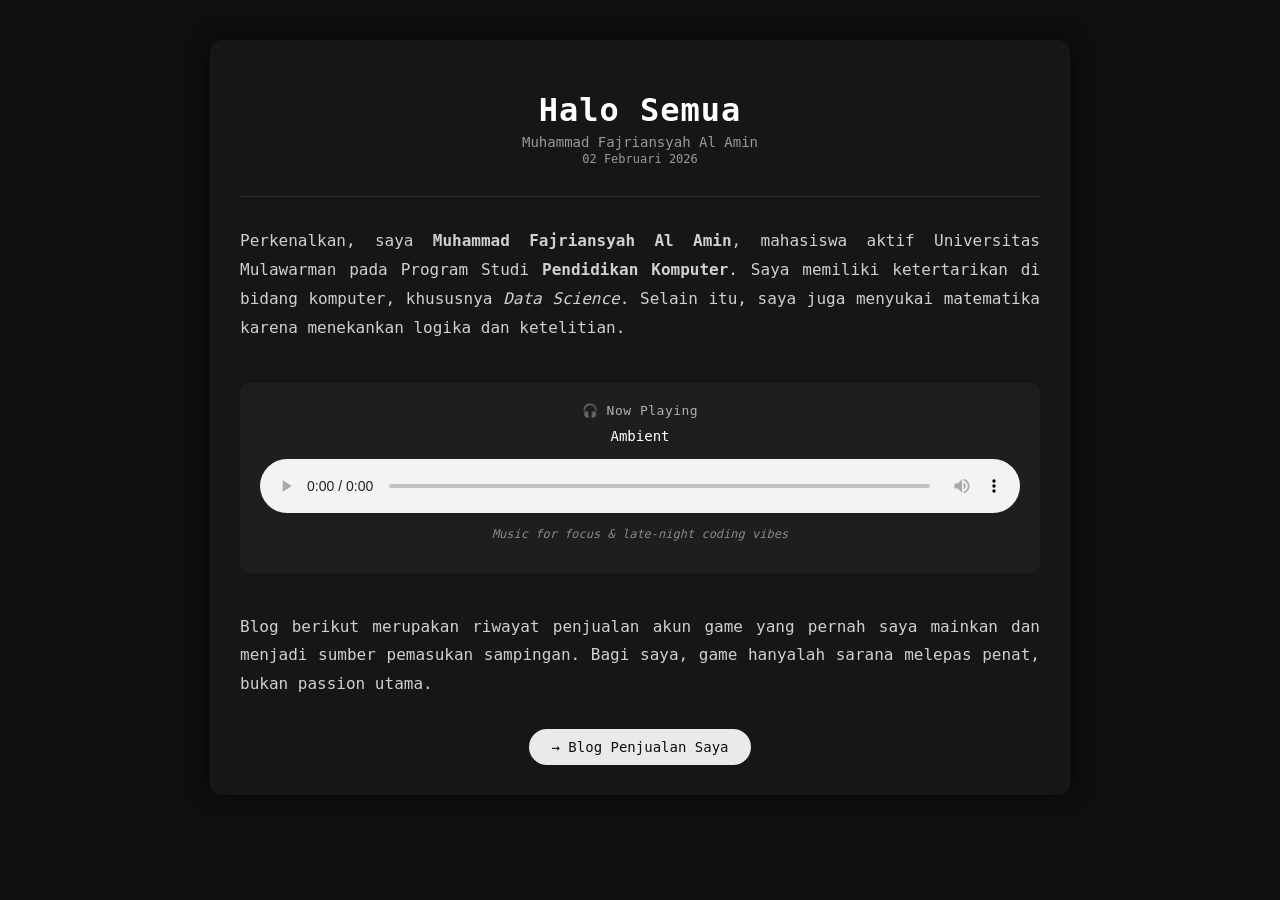
==== Blog/index.html @ 75291d9a "first commit" ====
<!DOCTYPE html>
<html lang="id">
<head>
    <meta charset="UTF-8">
    <meta name="viewport" content="width=device-width, initial-scale=1.0">
    <title>My Profile</title>
</head>

<body style="
    background-color:#0f0f0f;
    color:#eaeaea;
    font-family: 'JetBrains Mono', monospace;
    margin:0;
    padding:0;
">

    <!-- Container -->
    <div style="
        max-width:800px;
        margin:40px auto;
        padding:30px;
        background-color:#161616;
        border-radius:12px;
        box-shadow:0 0 20px rgba(0,0,0,0.6);
    ">

        <h1 style="
            text-align:center;
            color:#ffffff;
            letter-spacing:1px;
            margin-bottom:5px;
        ">
            Halo Semua 
        </h1>

        <p style="
            text-align:center;
            color:#9a9a9a;
            font-size:14px;
            margin-top:0;
        ">
            Muhammad Fajriansyah Al Amin<br>
            <span style="font-size:12px;">02 Februari 2026</span>
        </p>

        <hr style="
            border:0;
            height:1px;
            background:#2a2a2a;
            margin:30px 0;
        ">

        <p style="
            line-height:1.8;
            color:#d0d0d0;
            text-align:justify;
        ">
            Perkenalkan, saya <strong>Muhammad Fajriansyah Al Amin</strong>, mahasiswa aktif
            Universitas Mulawarman pada Program Studi <strong>Pendidikan Komputer</strong>.
            Saya memiliki ketertarikan di bidang komputer, khususnya <em>Data Science</em>.
            Selain itu, saya juga menyukai matematika karena menekankan logika dan ketelitian.
        </p>

        <!-- Music Section -->
        <div style="
            margin:40px 0;
            padding:20px;
            background:#1e1e1e;
            border-radius:10px;
            text-align:center;
        ">
            <p style="
                margin:0 0 10px;
                color:#b0b0b0;
                font-size:13px;
                letter-spacing:0.5px;
            ">
                🎧 Now Playing
            </p>

            <p style="
                margin:0 0 15px;
                font-size:14px;
                color:#ffffff;
            ">
                Ambient 
            </p>

            <audio autoplay controls loop style="width:100%;">
                <source src="Asset/Ambient RE4.mp3" type="audio/mpeg">
            </audio>

            <p style="
                margin-top:10px;
                font-size:12px;
                color:#8a8a8a;
                font-style:italic;
            ">
                Music for focus & late-night coding vibes
            </p>
        </div>

        <p style="
            line-height:1.8;
            color:#d0d0d0;
            text-align:justify;
        ">
            Blog berikut merupakan riwayat penjualan akun game yang pernah saya mainkan
            dan menjadi sumber pemasukan sampingan. Bagi saya, game hanyalah sarana
            melepas penat, bukan passion utama.
        </p>

        <div style="text-align:center; margin-top:30px;">
            <a href="blog.html" style="
                display:inline-block;
                color:#0f0f0f;
                background-color:#eaeaea;
                padding:10px 22px;
                border-radius:20px;
                text-decoration:none;
                font-size:14px;
                transition:0.3s;
            ">
                → Blog Penjualan Saya
            </a>
        </div>

    </div>

</body>
</html>
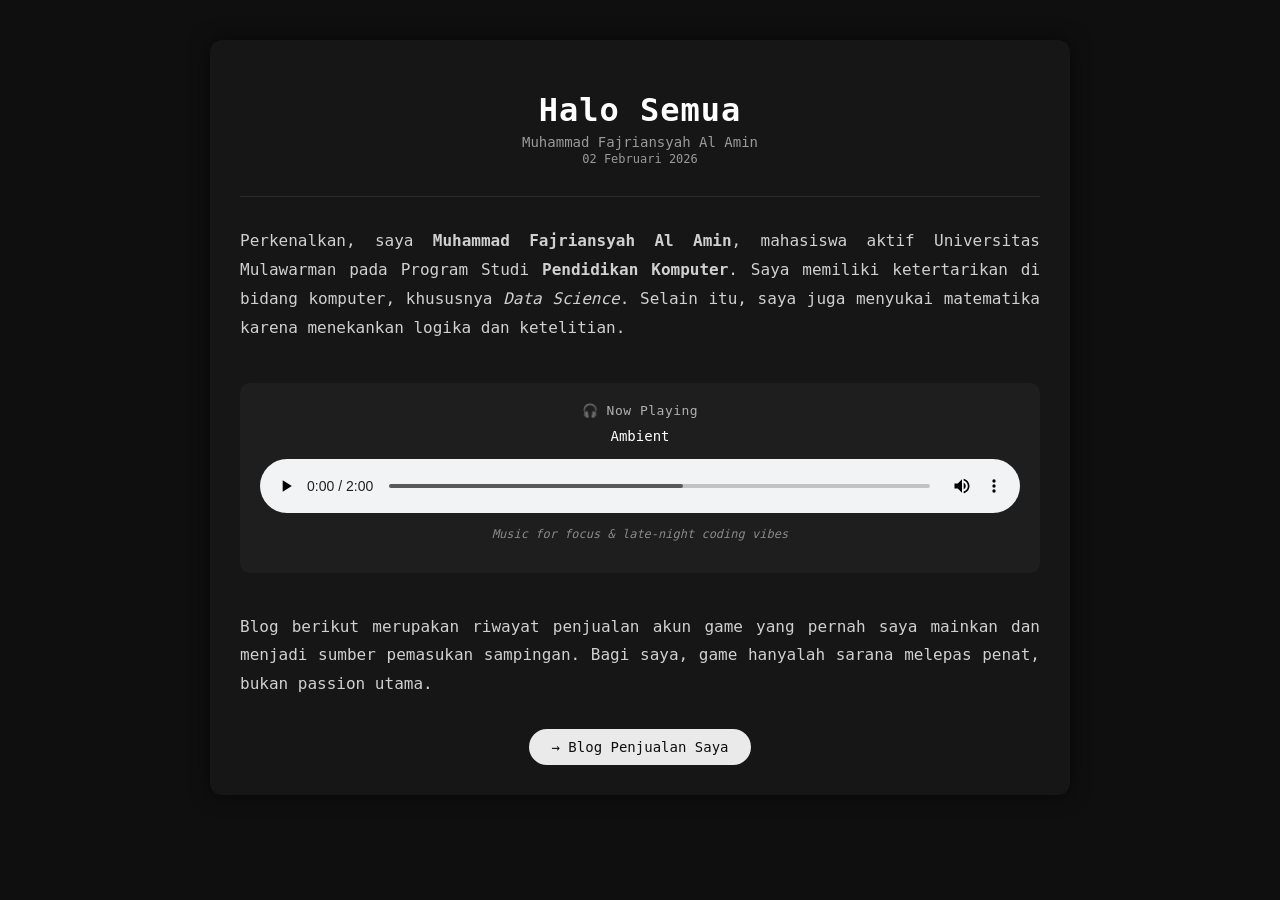
==== commit 8a8ba530: "Update Lagu" ====
--- a/Blog/index.html
+++ b/Blog/index.html
@@ -87,7 +87,7 @@
             </p>
 
             <audio autoplay controls loop style="width:100%;">
-                <source src="Asset/Ambient RE4.mp3" type="audio/mpeg">
+                <source src="Asset/Ambient RE4.Mp3" type="audio/mpeg">
             </audio>
 
             <p style="
